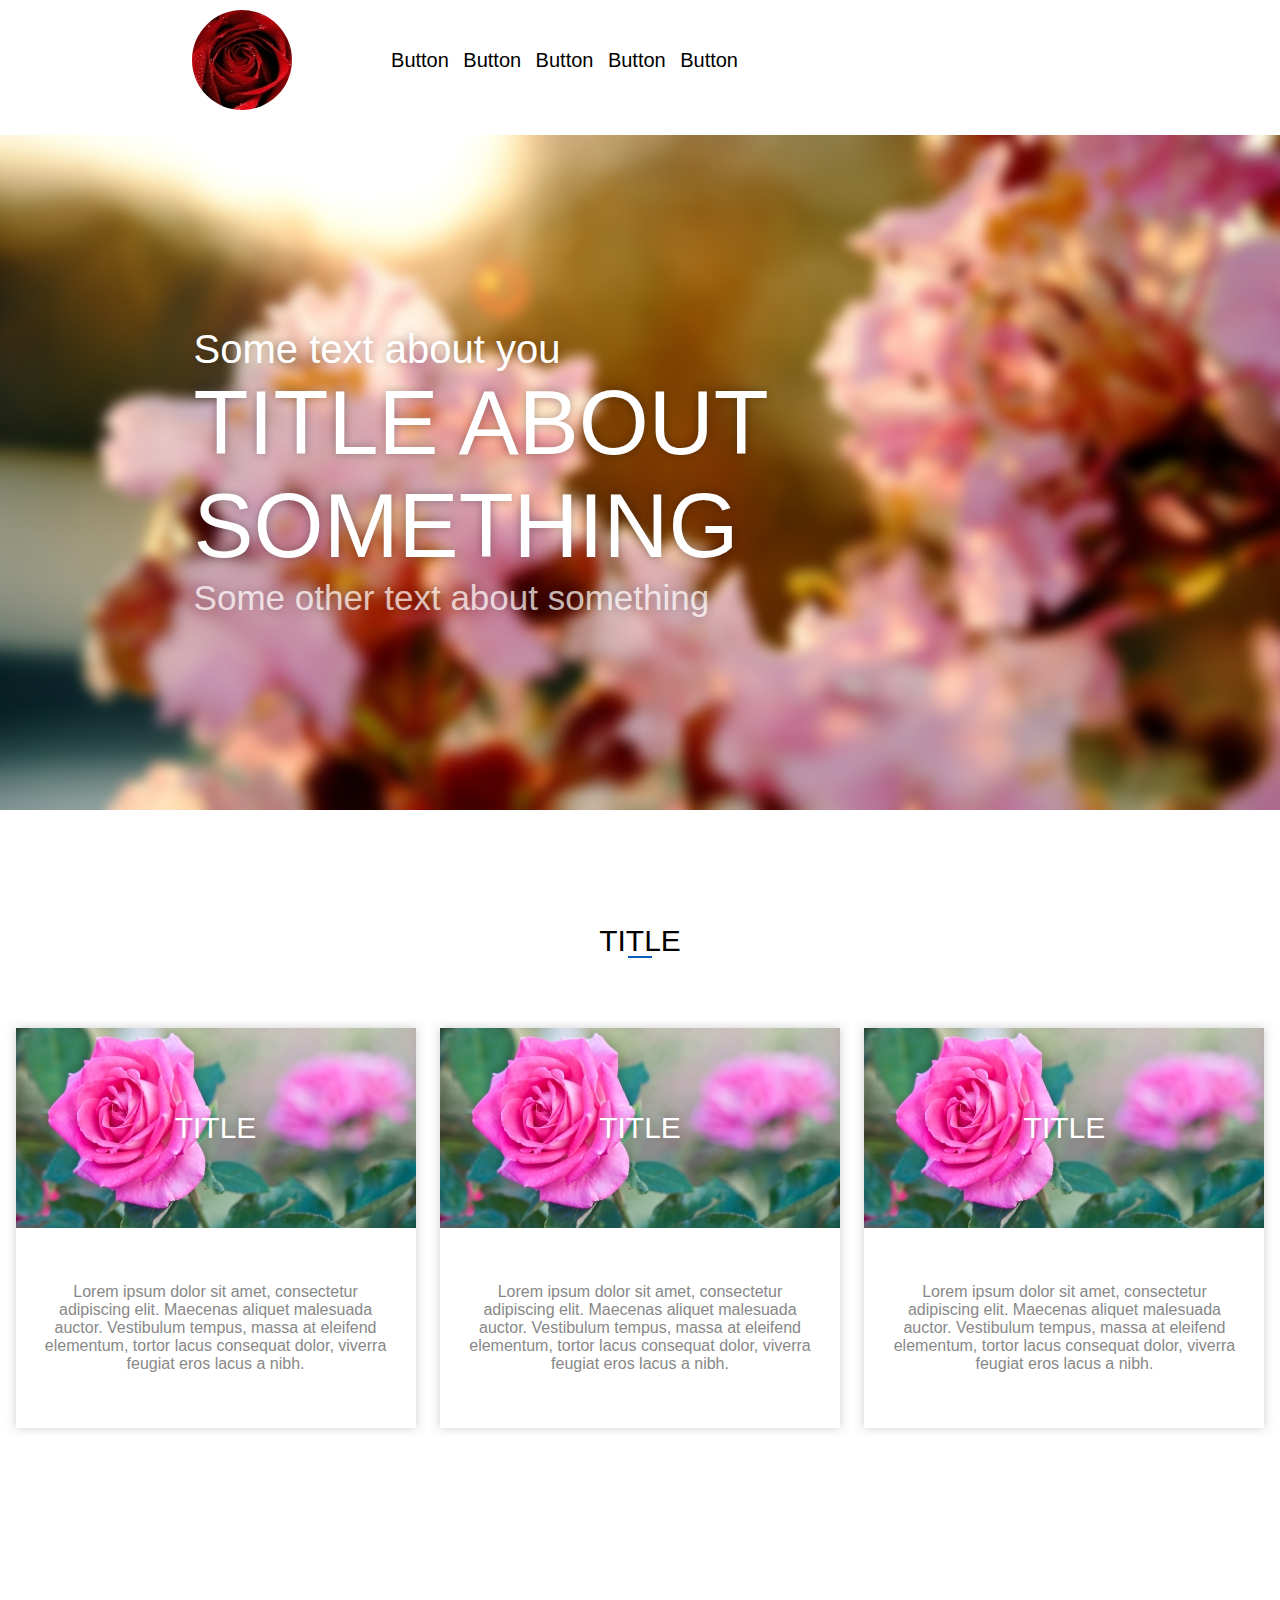
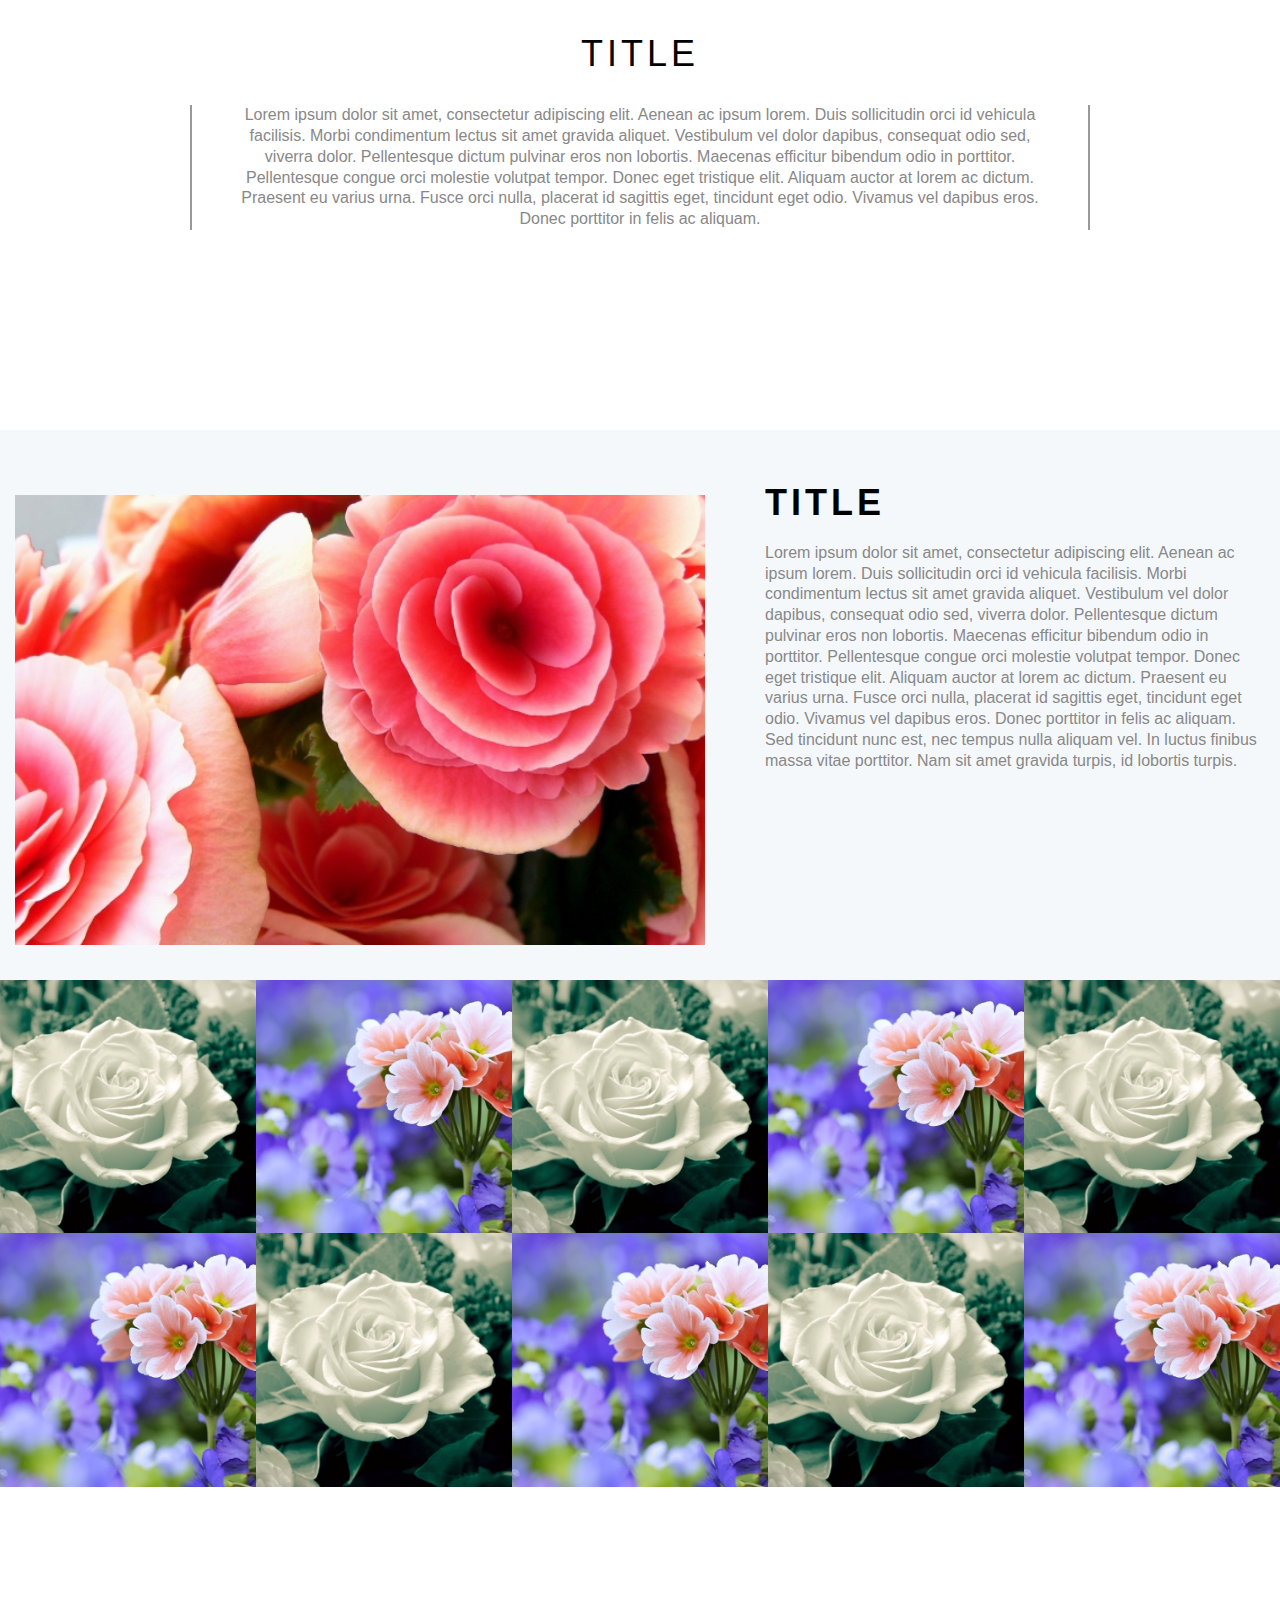
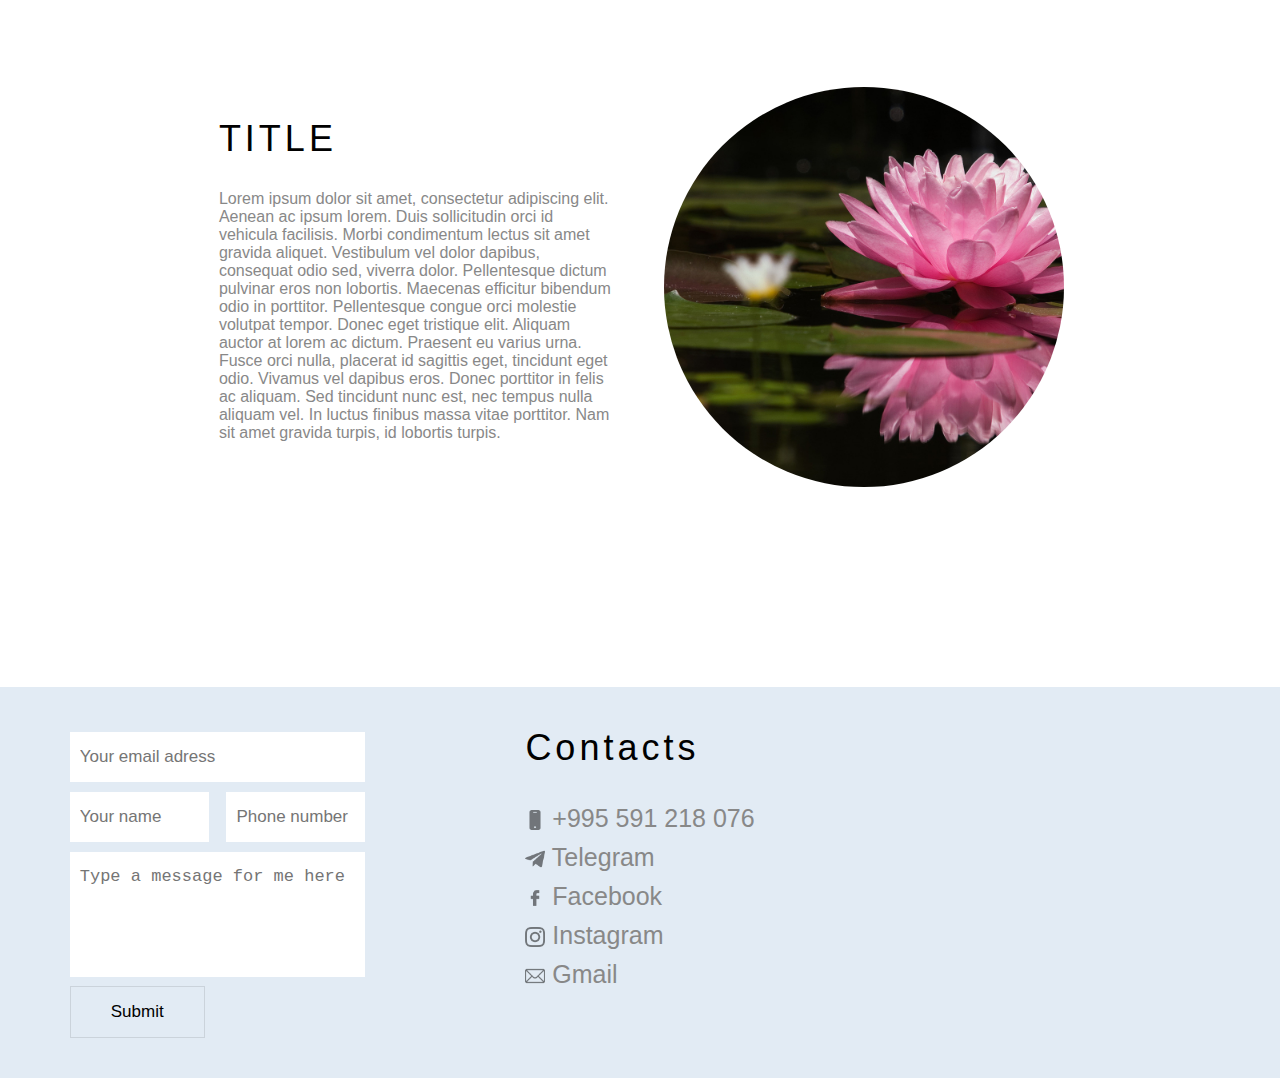
==== en/index.html @ f59982f7 "Also little fixes" ====
<!DOCTYPE html>
<html>
<head>
	<meta charset="utf-8">
	<link rel="stylesheet" href="https://timurius.github.io/bulat-s-site/style.css">
	<title></title>
	<meta name="viewport" content="width=device-width,user-scalable=no">
</head>
<body>
	<div class="gallery-hiden__container" id="hiden-gallery1" style="display: none;">
		<a class="close-icon" href="javascript:hidenGalleryClose(1)">
			<img src="./icons/close.png" alt="">
		</a>
		<section class="gallery-hiden">
			<div class="gallery-hiden__item">
				<input type="radio" id="img-1" name="gallery-hiden" class="gallery-hiden__selector" checked/>
				<img class="gallery-hiden__img" src="#" alt="">
				<label for="img-1" class="gallery-hiden__thumb"><img src="#" alt=""></label>
			</div>
			<div class="gallery-hiden__item">
				<input type="radio" id="img-2" name="gallery-hiden" class="gallery-hiden__selector">
				<img class="gallery-hiden__img" src="#" alt="">
				<label for="img-2" class="gallery-hiden__thumb"><img src="#" alt=""></label>
			</div>
			<div class="gallery-hiden__item">
				<input type="radio" id="img-3" name="gallery-hiden" class="gallery-hiden__selector"/>
				<img class="gallery-hiden__img" src="#" alt=""/>
				<label for="img-3" class="gallery-hiden__thumb"><img src="#" alt=""/></label>
			</div>
			<div class="gallery-hiden__item">
				<input type="radio" id="img-4" name="gallery-hiden" class="gallery-hiden__selector"/>
				<img class="gallery-hiden__img" src="#" alt=""/>
				<label for="img-4" class="gallery-hiden__thumb"><img src="#" alt=""/></label>
			</div>
		</section>
	</div>
	<div class="gallery-hiden__container" id="hiden-gallery2" style="display: none;">
		<a class="close-icon" href="javascript:hidenGalleryClose(2)">
			<img src="./icons/close.png" alt="">
		</a>
		<section class="gallery-hiden">
			<div class="gallery-hiden__item">
				<input type="radio" id="img-5" checked name="gallery-hiden2" class="gallery-hiden__selector"/>
				<img class="gallery-hiden__img" src="#" alt=""/>
				<label for="img-5" class="gallery-hiden__thumb"><img src="#" alt=""/></label>
			</div>
			<div class="gallery-hiden__item">
				<input type="radio" id="img-6" name="gallery-hiden2" class="gallery-hiden__selector"/>
				<img class="gallery-hiden__img" src="#" alt=""/>
				<label for="img-6" class="gallery-hiden__thumb"><img src="#" alt=""/></label>
			</div>
			<div class="gallery-hiden__item">
				<input type="radio" id="img-7" name="gallery-hiden2" class="gallery-hiden__selector"/>
				<img class="gallery-hiden__img" src="#" alt=""/>
				<label for="img-7" class="gallery-hiden__thumb"><img src="#" alt=""/></label>
			</div>
			<div class="gallery-hiden__item">
				<input type="radio" id="img-8" name="gallery-hiden2" class="gallery-hiden__selector"/>
				<img class="gallery-hiden__img" src="#" alt=""/>
				<label for="img-8" class="gallery-hiden__thumb"><img src="#" alt=""/></label>
			</div>
		</section>
	</div>
	<div class="gallery-hiden__container" id="hiden-gallery3" style="display: none;">
		<a class="close-icon" href="javascript:hidenGalleryClose(3)">
			<img src="./icons/close.png" alt="">
		</a>
		<section class="gallery-hiden">
			<div class="gallery-hiden__item">
				<input type="radio" id="img-9" checked name="gallery-hiden3" class="gallery-hiden__selector"/>
				<img class="gallery-hiden__img" src="#" alt=""/>
				<label for="img-9" class="gallery-hiden__thumb"><img src="#" alt=""/></label>
			</div>
			<div class="gallery-hiden__item">
				<input type="radio" id="img-10" name="gallery-hiden3" class="gallery-hiden__selector"/>
				<img class="gallery-hiden__img" src="#" alt=""/>
				<label for="img-10" class="gallery-hiden__thumb"><img src="#" alt=""/></label>
			</div>
			<div class="gallery-hiden__item">
				<input type="radio" id="img-11" name="gallery-hiden3" class="gallery-hiden__selector"/>
				<img class="gallery-hiden__img" src="#" alt=""/>
				<label for="img-11" class="gallery-hiden__thumb"><img src="#" alt=""/></label>
			</div>
			<div class="gallery-hiden__item">
				<input type="radio" id="img-12" name="gallery-hiden3" class="gallery-hiden__selector"/>
				<img class="gallery-hiden__img" src="#" alt=""/>
				<label for="img-12" class="gallery-hiden__thumb"><img src="#" alt=""/></label>
			</div>
		</section>
	</div>
	<div class="gallery-hiden__container" id="hiden-gallery4" style="display: none;">
		<a class="close-icon" href="javascript:hidenGalleryClose(4)">
			<img src="./icons/close.png" alt="">
		</a>
		<section class="gallery-hiden">
			<div class="gallery-hiden__item">
				<input type="radio" id="img-13" checked name="gallery-hiden4" class="gallery-hiden__selector"/>
				<img class="gallery-hiden__img" src="#" alt=""/>
				<label for="img-13" class="gallery-hiden__thumb"><img src="#" alt=""/></label>
			</div>
			<div class="gallery-hiden__item">
				<input type="radio" id="img-14" name="gallery-hiden4" class="gallery-hiden__selector"/>
				<img class="gallery-hiden__img" src="#" alt=""/>
				<label for="img-14" class="gallery-hiden__thumb"><img src="#" alt=""/></label>
			</div>
			<div class="gallery-hiden__item">
				<input type="radio" id="img-15" name="gallery-hiden4" class="gallery-hiden__selector"/>
				<img class="gallery-hiden__img" src="#" alt=""/>
				<label for="img-15" class="gallery-hiden__thumb"><img src="#" alt=""/></label>
			</div>
			<div class="gallery-hiden__item">
				<input type="radio" id="img-16" name="gallery-hiden4" class="gallery-hiden__selector"/>
				<img class="gallery-hiden__img" src="#" alt=""/>
				<label for="img-16" class="gallery-hiden__thumb"><img src="#" alt=""/></label>
			</div>
		</section>
	</div>
	<div class="gallery-hiden__container" id="hiden-gallery5" style="display: none;">
		<a class="close-icon" href="javascript:hidenGalleryClose(5)">
			<img src="./icons/close.png" alt="">
		</a>
		<section class="gallery-hiden">
			<div class="gallery-hiden__item">
				<input type="radio" id="img-17" checked name="gallery-hiden5" class="gallery-hiden__selector"/>
				<img class="gallery-hiden__img" src="#" alt=""/>
				<label for="img-17" class="gallery-hiden__thumb"><img src="#" alt=""/></label>
			</div>
			<div class="gallery-hiden__item">
				<input type="radio" id="img-18" name="gallery-hiden5" class="gallery-hiden__selector"/>
				<img class="gallery-hiden__img" src="#" alt=""/>
				<label for="img-18" class="gallery-hiden__thumb"><img src="#" alt=""/></label>
			</div>
			<div class="gallery-hiden__item">
				<input type="radio" id="img-19" name="gallery-hiden5" class="gallery-hiden__selector"/>
				<img class="gallery-hiden__img" src="#" alt=""/>
				<label for="img-19" class="gallery-hiden__thumb"><img src="#" alt=""/></label>
			</div>
			<div class="gallery-hiden__item">
				<input type="radio" id="img-20" name="gallery-hiden5" class="gallery-hiden__selector"/>
				<img class="gallery-hiden__img" src="#" alt=""/>
				<label for="img-20" class="gallery-hiden__thumb"><img src="#" alt=""/></label>
			</div>
		</section>
	</div>
	<div class="gallery-hiden__container" id="hiden-gallery6" style="display: none;">
		<a class="close-icon" href="javascript:hidenGalleryClose(6)">
			<img src="./icons/close.png" alt="">
		</a>
		<section class="gallery-hiden">
			<div class="gallery-hiden__item">
				<input type="radio" id="img-21" checked name="gallery-hiden6" class="gallery-hiden__selector"/>
				<img class="gallery-hiden__img" src="#" alt=""/>
				<label for="img-21" class="gallery-hiden__thumb"><img src="#" alt=""/></label>
			</div>
			<div class="gallery-hiden__item">
				<input type="radio" id="img-22" name="gallery-hiden6" class="gallery-hiden__selector"/>
				<img class="gallery-hiden__img" src="#" alt=""/>
				<label for="img-22" class="gallery-hiden__thumb"><img src="#" alt=""/></label>
			</div>
			<div class="gallery-hiden__item">
				<input type="radio" id="img-23" name="gallery-hiden6" class="gallery-hiden__selector"/>
				<img class="gallery-hiden__img" src="#" alt=""/>
				<label for="img-23" class="gallery-hiden__thumb"><img src="#" alt=""/></label>
			</div>
			<div class="gallery-hiden__item">
				<input type="radio" id="img-24" name="gallery-hiden6" class="gallery-hiden__selector"/>
				<img class="gallery-hiden__img" src="#" alt=""/>
				<label for="img-24" class="gallery-hiden__thumb"><img src="#" alt=""/></label>
			</div>
		</section>
	</div>
	<div class="gallery-hiden__container" id="hiden-gallery7" style="display: none;">
		<a class="close-icon" href="javascript:hidenGalleryClose(7)">
			<img src="./icons/close.png" alt="">
		</a>
		<section class="gallery-hiden">
			<div class="gallery-hiden__item">
				<input type="radio" id="img-25" checked name="gallery-hiden7" class="gallery-hiden__selector"/>
				<img class="gallery-hiden__img" src="#" alt=""/>
				<label for="img-25" class="gallery-hiden__thumb"><img src="#" alt=""/></label>
			</div>
			<div class="gallery-hiden__item">
				<input type="radio" id="img-26" name="gallery-hiden7" class="gallery-hiden__selector"/>
				<img class="gallery-hiden__img" src="#" alt=""/>
				<label for="img-26" class="gallery-hiden__thumb"><img src="#" alt=""/></label>
			</div>
			<div class="gallery-hiden__item">
				<input type="radio" id="img-27" name="gallery-hiden7" class="gallery-hiden__selector"/>
				<img class="gallery-hiden__img" src="#" alt=""/>
				<label for="img-27" class="gallery-hiden__thumb"><img src="#" alt=""/></label>
			</div>
			<div class="gallery-hiden__item">
				<input type="radio" id="img-28" name="gallery-hiden7" class="gallery-hiden__selector"/>
				<img class="gallery-hiden__img" src="#" alt=""/>
				<label for="img-28" class="gallery-hiden__thumb"><img src="#" alt=""/></label>
			</div>
		</section>
	</div>
	<div class="gallery-hiden__container" id="hiden-gallery8" style="display: none;">
		<a class="close-icon" href="javascript:hidenGalleryClose(8)">
			<img src="./icons/close.png" alt="">
		</a>
		<section class="gallery-hiden">
			<div class="gallery-hiden__item">
				<input type="radio" id="img-29" checked name="gallery-hiden8" class="gallery-hiden__selector"/>
				<img class="gallery-hiden__img" src="#" alt=""/>
				<label for="img-29" class="gallery-hiden__thumb"><img src="#" alt=""/></label>
			</div>
			<div class="gallery-hiden__item">
				<input type="radio" id="img-30" name="gallery-hiden8" class="gallery-hiden__selector"/>
				<img class="gallery-hiden__img" src="#" alt=""/>
				<label for="img-30" class="gallery-hiden__thumb"><img src="#" alt=""/></label>
			</div>
			<div class="gallery-hiden__item">
				<input type="radio" id="img-31" name="gallery-hiden8" class="gallery-hiden__selector"/>
				<img class="gallery-hiden__img" src="#" alt=""/>
				<label for="img-31" class="gallery-hiden__thumb"><img src="#" alt=""/></label>
			</div>
			<div class="gallery-hiden__item">
				<input type="radio" id="img-32" name="gallery-hiden8" class="gallery-hiden__selector"/>
				<img class="gallery-hiden__img" src="#" alt=""/>
				<label for="img-32" class="gallery-hiden__thumb"><img src="#" alt=""/></label>
			</div>
		</section>
	</div>
	<div class="gallery-hiden__container" id="hiden-gallery9" style="display: none;">
		<a class="close-icon" href="javascript:hidenGalleryClose(9)">
			<img src="./icons/close.png" alt="">
		</a>
		<section class="gallery-hiden">
			<div class="gallery-hiden__item">
				<input type="radio" id="img-33" checked name="gallery-hiden9" class="gallery-hiden__selector"/>
				<img class="gallery-hiden__img" src="#" alt=""/>
				<label for="img-33" class="gallery-hiden__thumb"><img src="#" alt=""/></label>
			</div>
			<div class="gallery-hiden__item">
				<input type="radio" id="img-34" name="gallery-hiden9" class="gallery-hiden__selector"/>
				<img class="gallery-hiden__img" src="#" alt=""/>
				<label for="img-34" class="gallery-hiden__thumb"><img src="#" alt=""/></label>
			</div>
			<div class="gallery-hiden__item">
				<input type="radio" id="img-35" name="gallery-hiden9" class="gallery-hiden__selector"/>
				<img class="gallery-hiden__img" src="#" alt=""/>
				<label for="img-35" class="gallery-hiden__thumb"><img src="#" alt=""/></label>
			</div>
			<div class="gallery-hiden__item">
				<input type="radio" id="img-36" name="gallery-hiden9" class="gallery-hiden__selector"/>
				<img class="gallery-hiden__img" src="#" alt=""/>
				<label for="img-36" class="gallery-hiden__thumb"><img src="#" alt=""/></label>
			</div>
		</section>
	</div>
	<div class="gallery-hiden__container" id="hiden-gallery10" style="display: none;">
		<a class="close-icon" href="javascript:hidenGalleryClose(10)">
			<img src="./icons/close.png" alt="">
		</a>
		<section class="gallery-hiden">
			<div class="gallery-hiden__item">
				<input type="radio" id="img-37" checked name="gallery-hiden10" class="gallery-hiden__selector"/>
				<img class="gallery-hiden__img" src="#" alt=""/>
				<label for="img-37" class="gallery-hiden__thumb"><img src="#" alt=""/></label>
			</div>
			<div class="gallery-hiden__item">
				<input type="radio" id="img-38" name="gallery-hiden10" class="gallery-hiden__selector"/>
				<img class="gallery-hiden__img" src="#" alt=""/>
				<label for="img-38" class="gallery-hiden__thumb"><img src="#" alt=""/></label>
			</div>
			<div class="gallery-hiden__item">
				<input type="radio" id="img-39" name="gallery-hiden10" class="gallery-hiden__selector"/>
				<img class="gallery-hiden__img" src="#" alt=""/>
				<label for="img-39" class="gallery-hiden__thumb"><img src="#" alt=""/></label>
			</div>
			<div class="gallery-hiden__item">
				<input type="radio" id="img-40"  name="gallery-hiden10" class="gallery-hiden__selector"/>
				<img class="gallery-hiden__img" src="#" alt=""/>
				<label for="img-40" class="gallery-hiden__thumb"><img src="#" alt=""/></label>
			</div>
		</section>
	</div>
	<div class="header">
		<div class="header__content">
			<div alt="" class="header__logo">
				<img src="https://timurius.github.io/bulat-s-site/Заглушки/header__logo.webp" alt="">
			</div>
			<ul class="header__buttons" id="menu">
				<li>
					<a href="#1">Button</a>
				</li>
				<li>
					<a href="#2">Button</a>
				</li>
				<li>
					<a href="#3">Button</a>
				</li>
				<li>
					<a href="#4">Button</a>
				</li>
				<li>
					<a href="#5">Button</a>
				</li>
			</ul>
		</div>
		<div class="header__burger">
			<a href="javascript:burgerMenuDisplay()">
				<img src="https://timurius.github.io/bulat-s-site/icons/burger.png" alt="" style="width: 40px; height: 40px;">
			</a>
		</div>
	</div>
	<div class="title">
		<div class="title__content">
			<h2 class="title__text first">Some text about you</h2>
			<h1 class="title__text second">TITLE ABOUT SOMETHING</h1>
			<h1 class="title__text second"></h1>
			<p class="title__text third">Some other text about something</p>
		</div>
	</div>
	<div id="1" class="content">
		<div class="content__title-container">
			<h2 class="contnet__title underline">Title</h2>
		</div>
		<div class="content__blocks">
			<div class="content__block">
				<div class="content__header">
					<h2 class="contnet__title">Title</h2>
				</div>
				<div class="content__bottom">
					<p class="text">Lorem ipsum dolor sit amet, consectetur adipiscing elit. Maecenas aliquet malesuada auctor. Vestibulum tempus, massa at eleifend elementum, tortor lacus consequat dolor, viverra feugiat eros lacus a nibh.</p>
				</div>
			</div>
			<div class="content__block">
				<div class="content__header">
					<h2 class="contnet__title">Title</h2>
				</div>
				<div class="content__bottom">
					<p class="text">Lorem ipsum dolor sit amet, consectetur adipiscing elit. Maecenas aliquet malesuada auctor. Vestibulum tempus, massa at eleifend elementum, tortor lacus consequat dolor, viverra feugiat eros lacus a nibh.</p>
				</div>
			</div>
			<div class="content__block">
				<div class="content__header">
					<h2 class="contnet__title">Title</h2>
				</div>
				<div class="content__bottom">
					<p class="text">Lorem ipsum dolor sit amet, consectetur adipiscing elit. Maecenas aliquet malesuada auctor. Vestibulum tempus, massa at eleifend elementum, tortor lacus consequat dolor, viverra feugiat eros lacus a nibh.</p>
				</div>
			</div>
		</div>
	</div>
	<div class="text-block">
		<h2>title</h2>
		<div class="text-block__text-conainer">
			<p class="text">
				Lorem ipsum dolor sit amet, consectetur adipiscing elit. Aenean ac ipsum lorem. Duis sollicitudin orci id vehicula facilisis. Morbi condimentum lectus sit amet gravida aliquet. Vestibulum vel dolor dapibus, consequat odio sed, viverra dolor. Pellentesque dictum pulvinar eros non lobortis. Maecenas efficitur bibendum odio in porttitor. Pellentesque congue orci molestie volutpat tempor. Donec eget tristique elit. Aliquam auctor at lorem ac dictum. Praesent eu varius urna. Fusce orci nulla, placerat id sagittis eget, tincidunt eget odio. Vivamus vel dapibus eros. Donec porttitor in felis ac aliquam. 
			</p>
		</div>
	</div>
	<div id="2" class="backstages">
		<div class="backstages__content">
			<div class="backstages__slider">
				<button id="prev" class="backstages__button">
					<img src="https://timurius.github.io/bulat-s-site/icons/left-arrow.png">
				</button>
				<button id="next" class="backstages__button" style="left: 90.1%;">
					<img src="https://timurius.github.io/bulat-s-site/icons/right-arrow.png">
				</button>
				<div class="backstages__slider-line" id="slider" style="left: 0px;">
					<div class="backstages__image">
						<img src="https://timurius.github.io/bulat-s-site/Заглушки/gallery__slider.webp" alt="">
					</div>
					<div class="backstages__image">
						<img src="https://timurius.github.io/bulat-s-site/Заглушки/gallery__slider1.webp" alt="">
					</div>
					<div class="backstages__image">
						<img src="https://timurius.github.io/bulat-s-site/Заглушки/gallery__slider.webp" alt="">
					</div>
					<div class="backstages__image">
						<img src="https://timurius.github.io/bulat-s-site/Заглушки/gallery__slider1.webp" alt="">
					</div>
					<div class="backstages__image">
						<img src="https://timurius.github.io/bulat-s-site/Заглушки/gallery__slider.webp" alt="">
					</div>
				</div>
			</div>
		</div>
		<div class="backstages__info">
			<h2 class="backstages__title"> TITLE </h2>
			<p class="text" style="">
				Lorem ipsum dolor sit amet, consectetur adipiscing elit. Aenean ac ipsum lorem. Duis sollicitudin orci id vehicula facilisis. Morbi condimentum lectus sit amet gravida aliquet. Vestibulum vel dolor dapibus, consequat odio sed, viverra dolor. Pellentesque dictum pulvinar eros non lobortis. Maecenas efficitur bibendum odio in porttitor. Pellentesque congue orci molestie volutpat tempor. Donec eget tristique elit. Aliquam auctor at lorem ac dictum. Praesent eu varius urna. Fusce orci nulla, placerat id sagittis eget, tincidunt eget odio. Vivamus vel dapibus eros. Donec porttitor in felis ac aliquam. Sed tincidunt nunc est, nec tempus nulla aliquam vel. In luctus finibus massa vitae porttitor. Nam sit amet gravida turpis, id lobortis turpis.
			</p>
		</div>
	</div>
	<div class="gallery">
		<div class="gallery__row">
			<a class="gallery__image" href="javascript:hidenGalleryOpen(1)">
				<img src="https://timurius.github.io/bulat-s-site/Заглушки/gallery__image.webp" alt="">
			</a>
			<a class="gallery__image" href="javascript:hidenGalleryOpen(2)">
				<img src="https://timurius.github.io/bulat-s-site/Заглушки/gallery__image1.webp" alt="">
			</a>
			<a class="gallery__image" href="javascript:hidenGalleryOpen(3)">
				<img src="https://timurius.github.io/bulat-s-site/Заглушки/gallery__image.webp" alt="">
			</a>
			<a class="gallery__image" href="javascript:hidenGalleryOpen(4)">
				<img src="https://timurius.github.io/bulat-s-site/Заглушки/gallery__image1.webp" alt="">
			</a>
			<a class="gallery__image" href="javascript:hidenGalleryOpen(5)">
				<img src="https://timurius.github.io/bulat-s-site/Заглушки/gallery__image.webp" alt="">
			</a>
		</div>
		<div class="gallery__row">
			<a class="gallery__image" href="javascript:hidenGalleryOpen(6)">
				<img src="https://timurius.github.io/bulat-s-site/Заглушки/gallery__image1.webp" alt="">
			</a>
			<a class="gallery__image" href="javascript:hidenGalleryOpen(7)">
				<img src="https://timurius.github.io/bulat-s-site/Заглушки/gallery__image.webp" alt="">
			</a>
			<a class="gallery__image" href="javascript:hidenGalleryOpen(8)">
				<img src="https://timurius.github.io/bulat-s-site/Заглушки/gallery__image1.webp" alt="">
			</a>
			<a class="gallery__image" href="javascript:hidenGalleryOpen(9)">
				<img src="https://timurius.github.io/bulat-s-site/Заглушки/gallery__image.webp" alt="">
			</a>
			<a class="gallery__image" href="javascript:hidenGalleryOpen(10)">
				<img src="https://timurius.github.io/bulat-s-site/Заглушки/gallery__image1.webp" alt="">
			</a>
		</div>
	</div>
	<div class="about" id="3">
		<div class="about__content">
			<div class="about__text-block">
				<h2 class="about__title">title</h2>
			<p class="text">
				Lorem ipsum dolor sit amet, consectetur adipiscing elit. Aenean ac ipsum lorem. Duis sollicitudin orci id vehicula facilisis. Morbi condimentum lectus sit amet gravida aliquet. Vestibulum vel dolor dapibus, consequat odio sed, viverra dolor. Pellentesque dictum pulvinar eros non lobortis. Maecenas efficitur bibendum odio in porttitor. Pellentesque congue orci molestie volutpat tempor. Donec eget tristique elit. Aliquam auctor at lorem ac dictum. Praesent eu varius urna. Fusce orci nulla, placerat id sagittis eget, tincidunt eget odio. Vivamus vel dapibus eros. Donec porttitor in felis ac aliquam. Sed tincidunt nunc est, nec tempus nulla aliquam vel. In luctus finibus massa vitae porttitor. Nam sit amet gravida turpis, id lobortis turpis.
			</p>
			</div>
			<div class="about__image">
				<img src="https://timurius.github.io/bulat-s-site/Заглушки/logo.webp" alt="" class="about__image">
			</div>
		</div>
		
	</div>
	<div class="contact-form">
		<div id="4" class="blank">
			<form action="https://formspree.io/f/myyvlnkz" method="POST">
				<div class="input-fields">
					<div class="input-field">
						<input type="text" placeholder="Your email adress" name="email" class="input-field__input">
					</div>
					<div class="half-inputs-container">
						<div class="input-field half left">
							<input type="text" placeholder="Your name" name="name" class="input-field__input">
						</div>
						<div class="input-field half right">
							<input type="text" placeholder="Phone number" name="Phone" class="input-field__input">
						</div>
					</div>
					<div class="input-field">
						<textarea name="Message" id="" placeholder="Type a message for me here" rows="5" class="input-field__input"></textarea>
					</div>
					<input type="submit" value="Submit" class="send-btn">
				</div>
			</form>
		</div>
		<div id="5" class="contacts">
			<div class="contacts__container">
				<h2> Contacts </h2>
				<a href="tel:+995591218076" class="contacts__contact"> <img src="https://timurius.github.io/bulat-s-site/icons/phone.png" alt=""> +995 591 218 076</a>
				<a href="https://t.me/artboolat" class="contacts__contact"> <img src="https://timurius.github.io/bulat-s-site/icons/telegram.png" alt=""> Telegram</a>
				<a href="https://www.facebook.com/artboolat" class="contacts__contact"> <img src="https://timurius.github.io/bulat-s-site/icons/facebook.png" alt=""> Facebook</a>
				<a href="https://www.instagram.com/bulat.yagudin/" class="contacts__contact"> <img src="https://timurius.github.io/bulat-s-site/icons/instagram.png" alt=""> Instagram</a>
				<a href="mailto:artboolat@gmail.com" class="contacts__contact"> <img src="https://timurius.github.io/bulat-s-site/icons/gmail.png" alt=""> Gmail</a>
			</div>
		</div>
		<div class="third-block">
			
		</div>

	</div>
	<script src="https://timurius.github.io/bulat-s-site/script.js"></script>
</body>
</html>
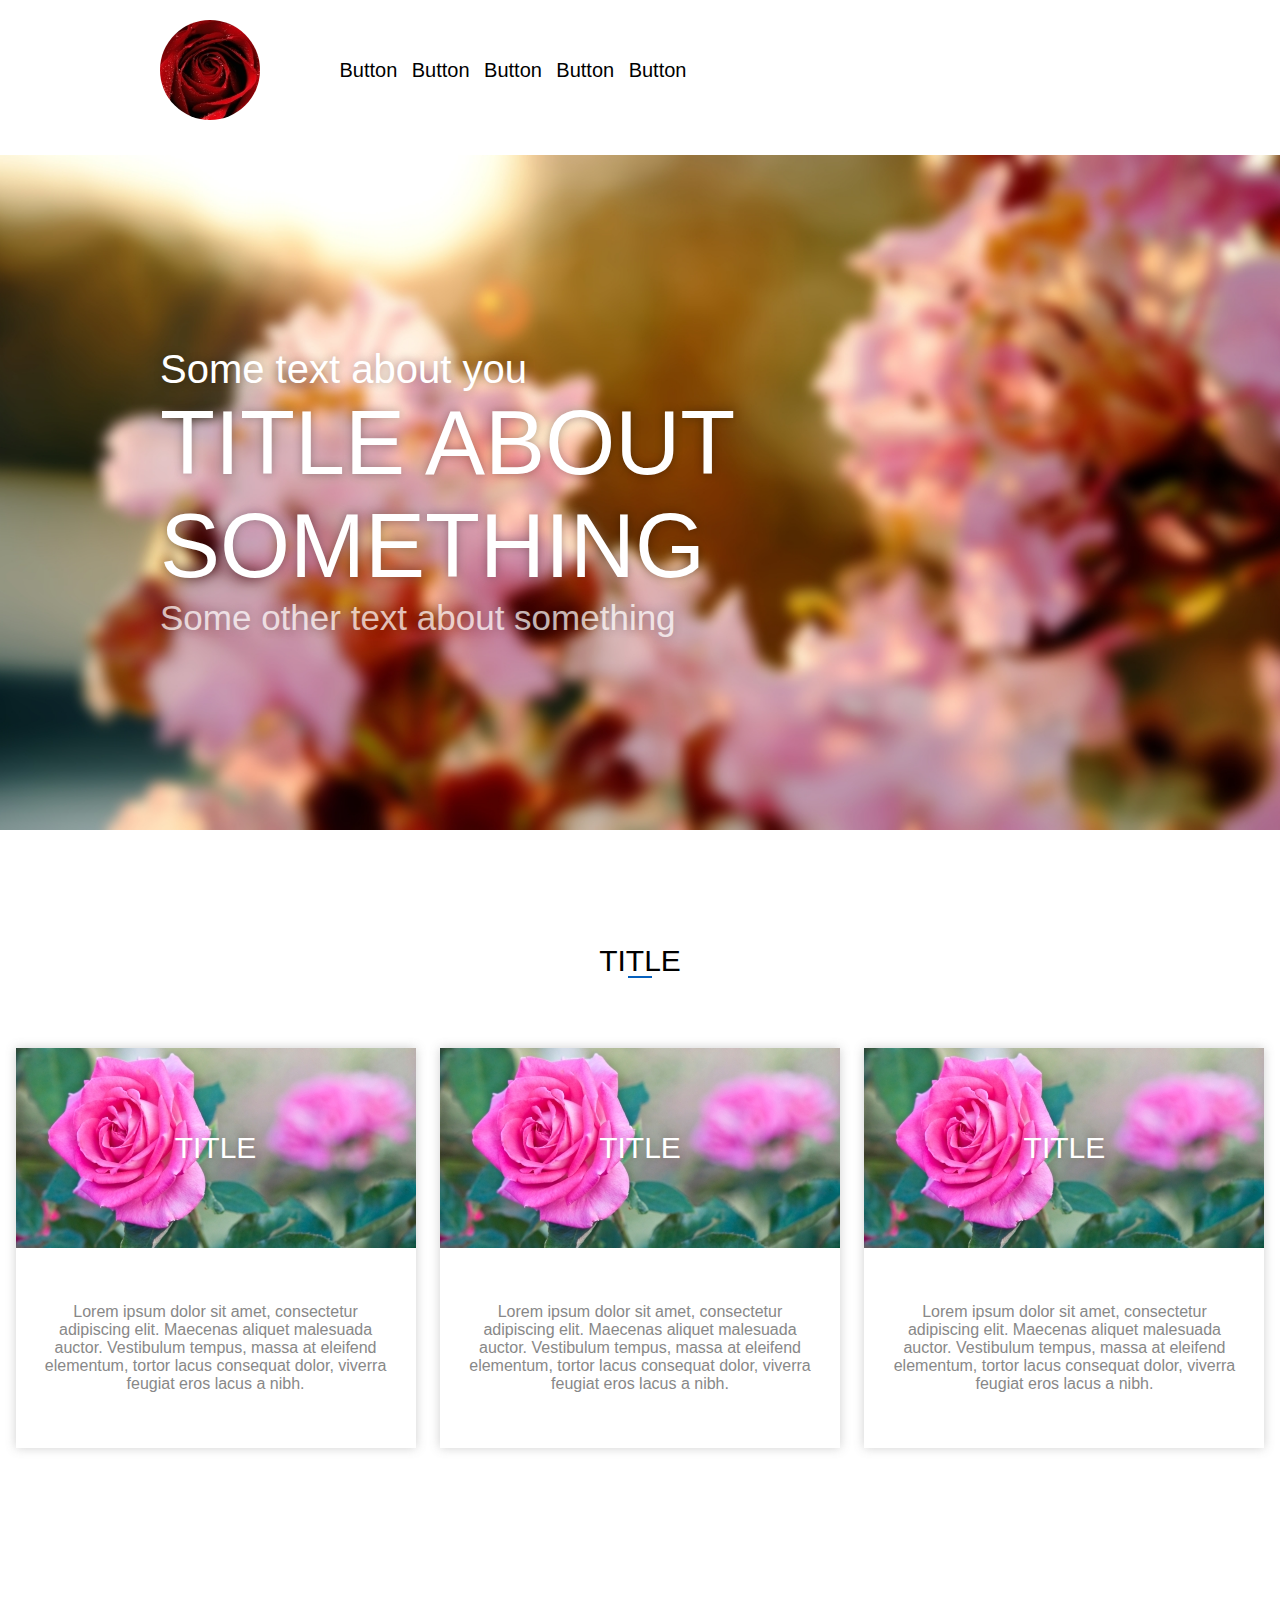
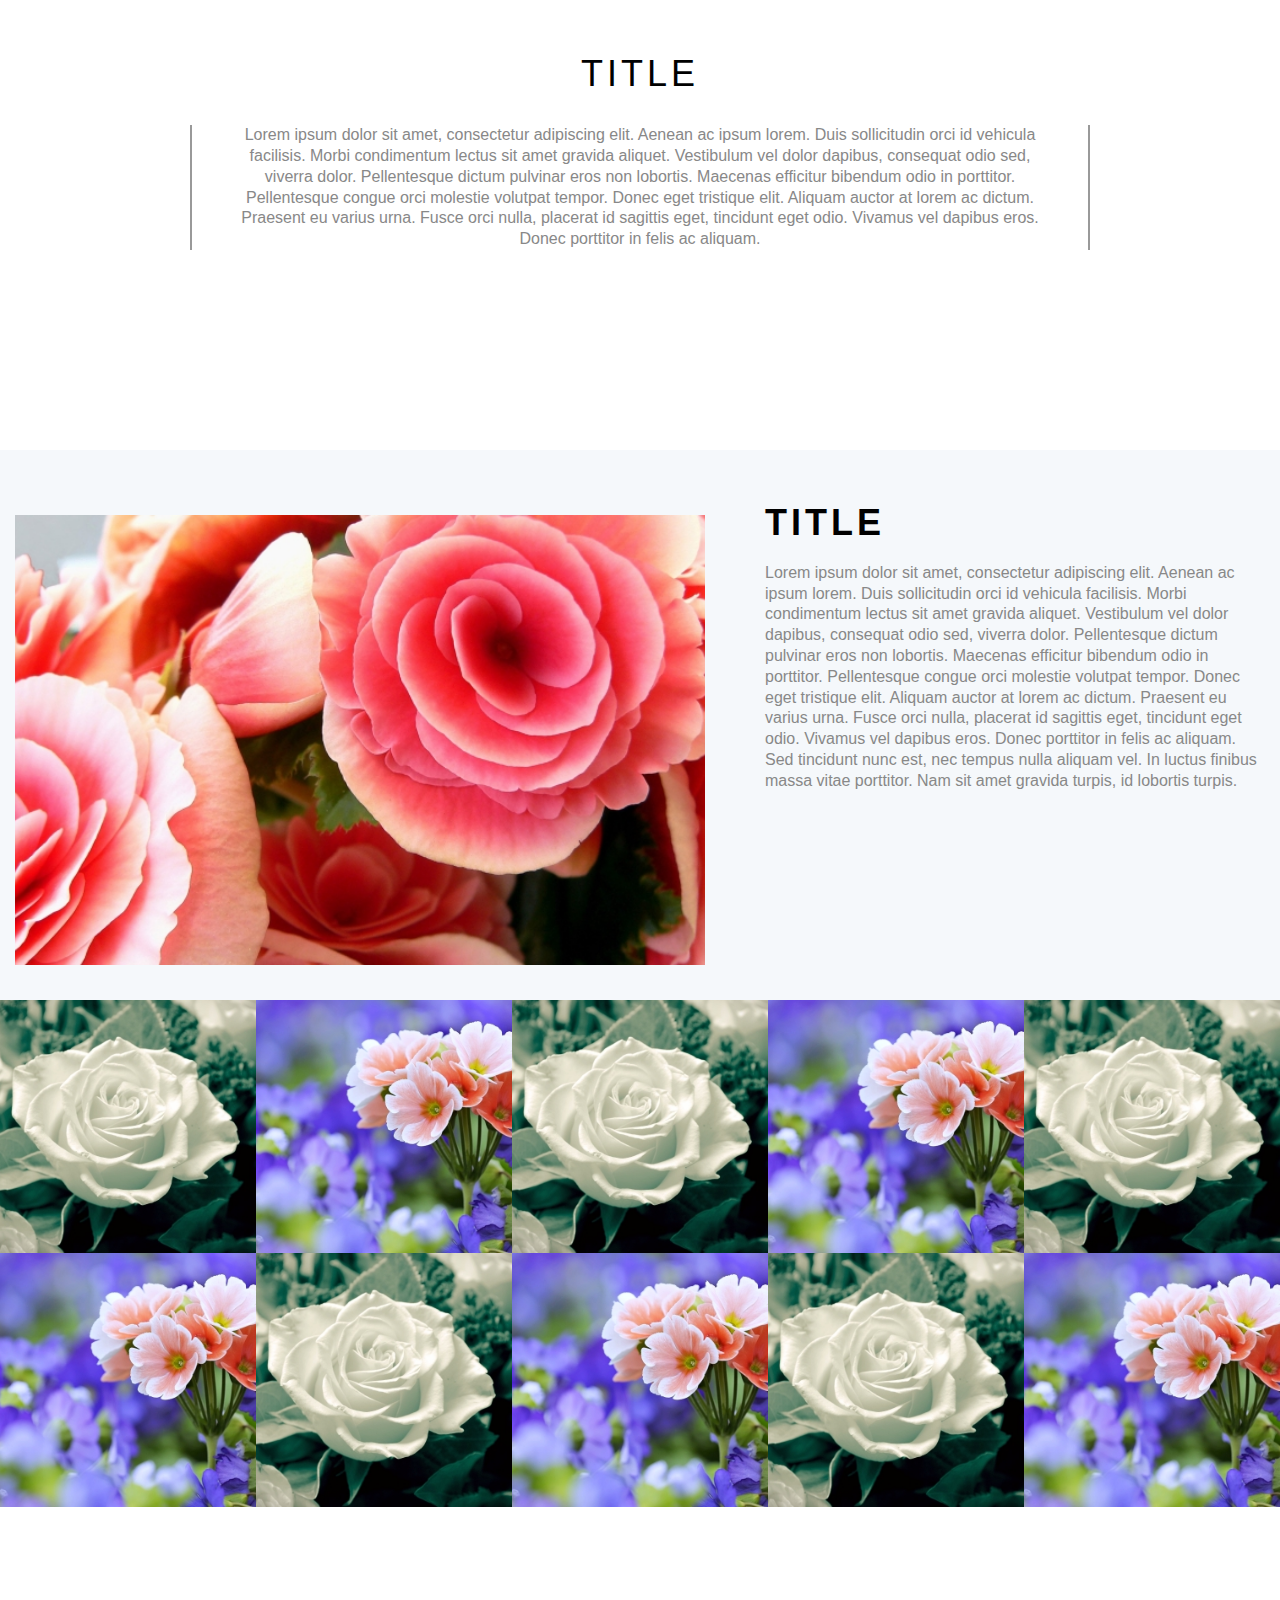
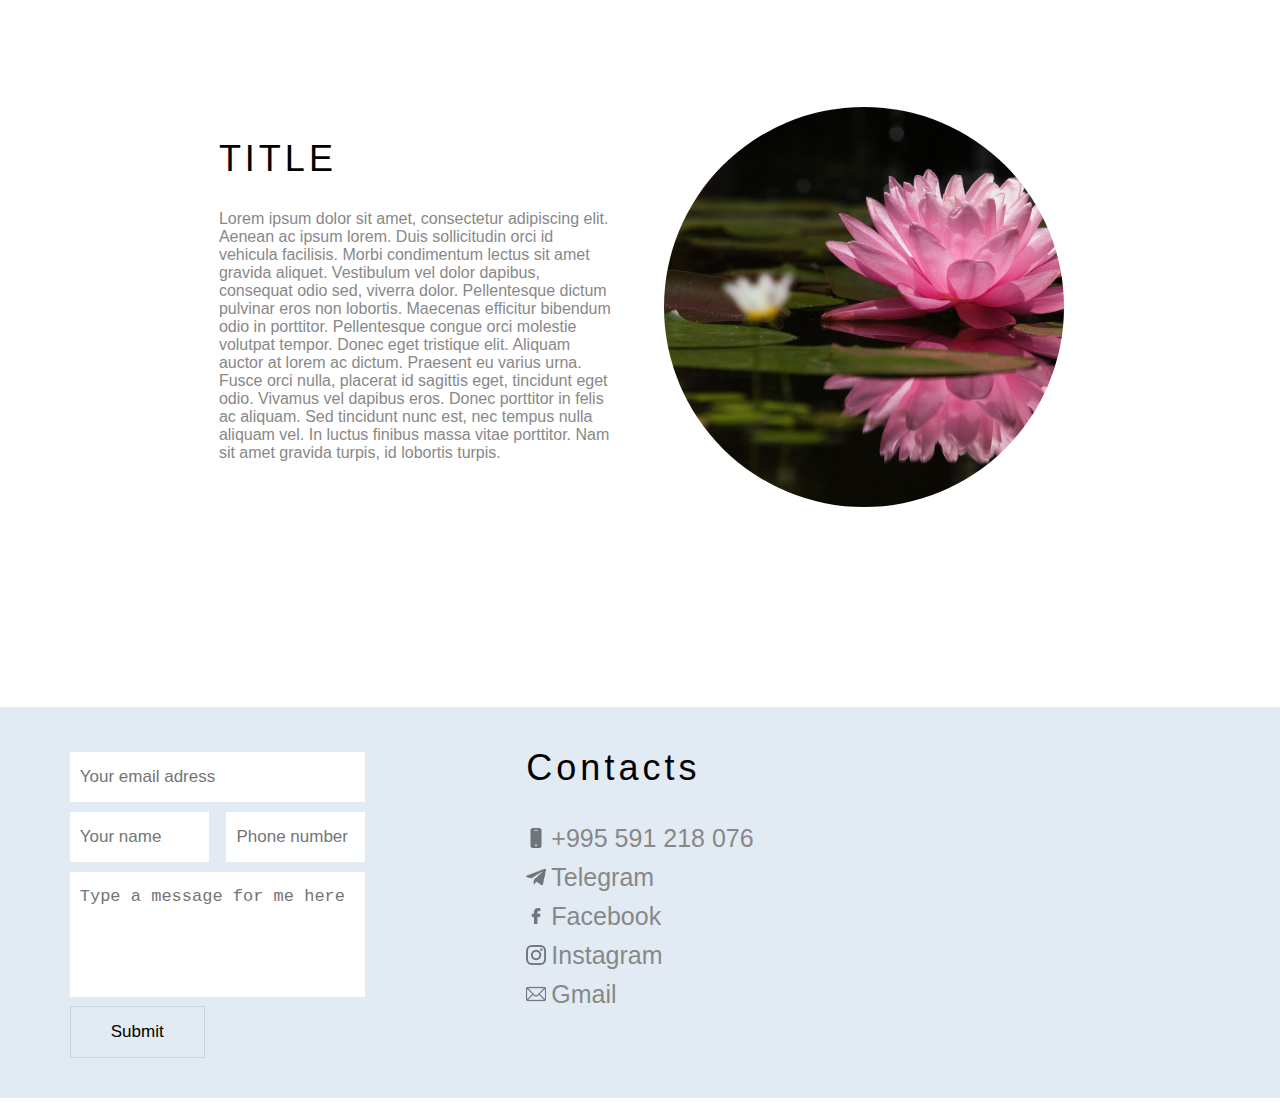
==== commit 0baacf1e: "Fixes" ====
--- a/en/index.html
+++ b/en/index.html
@@ -9,7 +9,7 @@
 <body>
 	<div class="gallery-hiden__container" id="hiden-gallery1" style="display: none;">
 		<a class="close-icon" href="javascript:hidenGalleryClose(1)">
-			<img src="./icons/close.png" alt="">
+			<img src="https://timurius.github.io/bulat-s-site/icons/close.png" alt="">
 		</a>
 		<section class="gallery-hiden">
 			<div class="gallery-hiden__item">
@@ -36,7 +36,7 @@
 	</div>
 	<div class="gallery-hiden__container" id="hiden-gallery2" style="display: none;">
 		<a class="close-icon" href="javascript:hidenGalleryClose(2)">
-			<img src="./icons/close.png" alt="">
+			<img src="https://timurius.github.io/bulat-s-site/icons/close.png" alt="">
 		</a>
 		<section class="gallery-hiden">
 			<div class="gallery-hiden__item">
@@ -63,7 +63,7 @@
 	</div>
 	<div class="gallery-hiden__container" id="hiden-gallery3" style="display: none;">
 		<a class="close-icon" href="javascript:hidenGalleryClose(3)">
-			<img src="./icons/close.png" alt="">
+			<img src="https://timurius.github.io/bulat-s-site/icons/close.png" alt="">
 		</a>
 		<section class="gallery-hiden">
 			<div class="gallery-hiden__item">
@@ -90,7 +90,7 @@
 	</div>
 	<div class="gallery-hiden__container" id="hiden-gallery4" style="display: none;">
 		<a class="close-icon" href="javascript:hidenGalleryClose(4)">
-			<img src="./icons/close.png" alt="">
+			<img src="https://timurius.github.io/bulat-s-site/icons/close.png" alt="">
 		</a>
 		<section class="gallery-hiden">
 			<div class="gallery-hiden__item">
@@ -117,7 +117,7 @@
 	</div>
 	<div class="gallery-hiden__container" id="hiden-gallery5" style="display: none;">
 		<a class="close-icon" href="javascript:hidenGalleryClose(5)">
-			<img src="./icons/close.png" alt="">
+			<img src="https://timurius.github.io/bulat-s-site/icons/close.png" alt="">
 		</a>
 		<section class="gallery-hiden">
 			<div class="gallery-hiden__item">
@@ -144,7 +144,7 @@
 	</div>
 	<div class="gallery-hiden__container" id="hiden-gallery6" style="display: none;">
 		<a class="close-icon" href="javascript:hidenGalleryClose(6)">
-			<img src="./icons/close.png" alt="">
+			<img src="https://timurius.github.io/bulat-s-site/icons/close.png" alt="">
 		</a>
 		<section class="gallery-hiden">
 			<div class="gallery-hiden__item">
@@ -171,7 +171,7 @@
 	</div>
 	<div class="gallery-hiden__container" id="hiden-gallery7" style="display: none;">
 		<a class="close-icon" href="javascript:hidenGalleryClose(7)">
-			<img src="./icons/close.png" alt="">
+			<img src="https://timurius.github.io/bulat-s-site/icons/close.png" alt="">
 		</a>
 		<section class="gallery-hiden">
 			<div class="gallery-hiden__item">
@@ -198,7 +198,7 @@
 	</div>
 	<div class="gallery-hiden__container" id="hiden-gallery8" style="display: none;">
 		<a class="close-icon" href="javascript:hidenGalleryClose(8)">
-			<img src="./icons/close.png" alt="">
+			<img src="https://timurius.github.io/bulat-s-site/icons/close.png" alt="">
 		</a>
 		<section class="gallery-hiden">
 			<div class="gallery-hiden__item">
@@ -225,7 +225,7 @@
 	</div>
 	<div class="gallery-hiden__container" id="hiden-gallery9" style="display: none;">
 		<a class="close-icon" href="javascript:hidenGalleryClose(9)">
-			<img src="./icons/close.png" alt="">
+			<img src="https://timurius.github.io/bulat-s-site/icons/close.png" alt="">
 		</a>
 		<section class="gallery-hiden">
 			<div class="gallery-hiden__item">
@@ -252,7 +252,7 @@
 	</div>
 	<div class="gallery-hiden__container" id="hiden-gallery10" style="display: none;">
 		<a class="close-icon" href="javascript:hidenGalleryClose(10)">
-			<img src="./icons/close.png" alt="">
+			<img src="https://timurius.github.io/bulat-s-site/icons/close.png" alt="">
 		</a>
 		<section class="gallery-hiden">
 			<div class="gallery-hiden__item">
